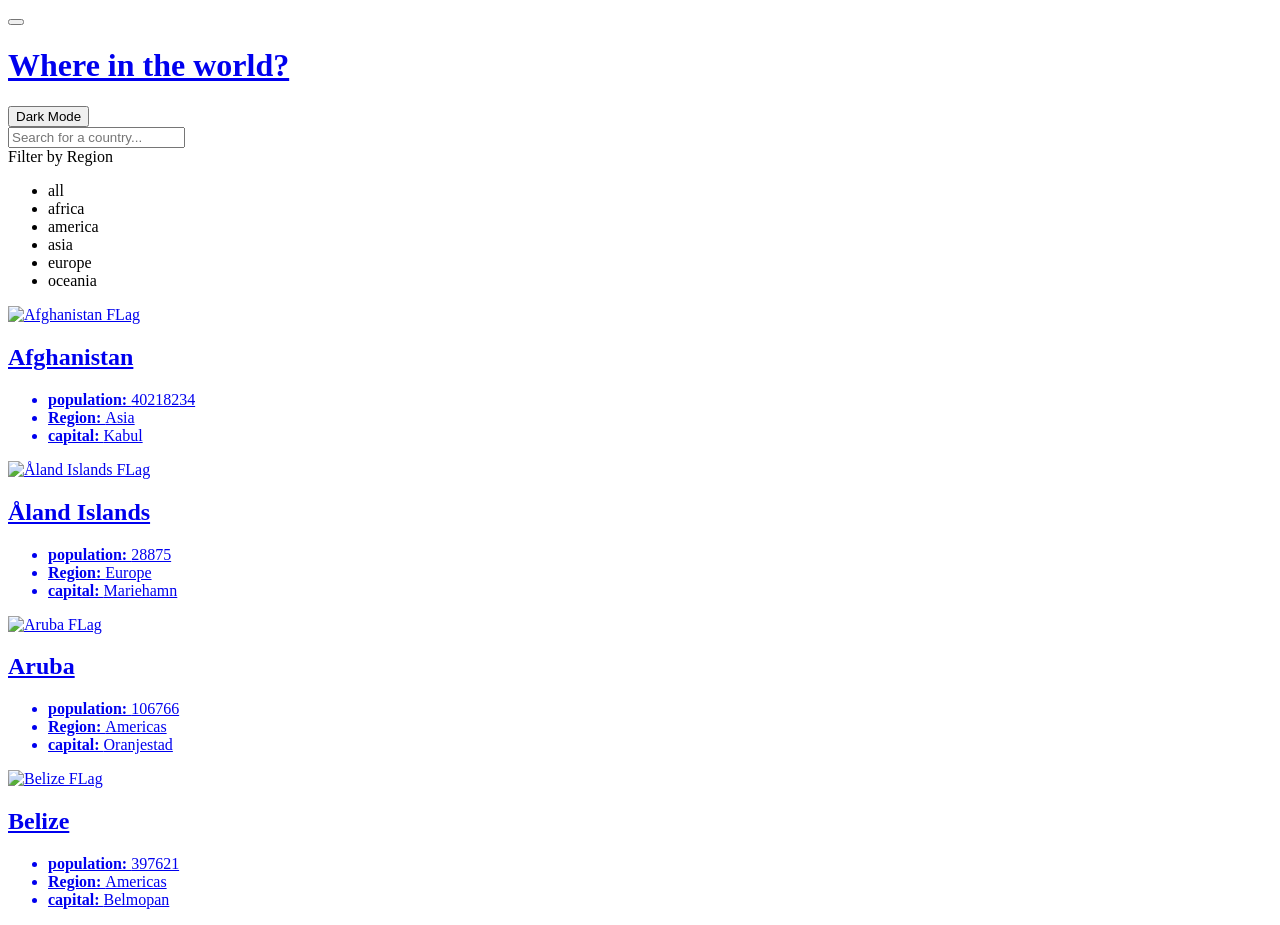
==== index.html @ 184b1a33 "init repo" ====
<!DOCTYPE html>
<html lang="en">
  <head>
    <meta charset="UTF-8" />
    <meta http-equiv="X-UA-Compatible" content="IE=edge" />
    <meta
      name="description"
      content="This is a simple project to display countries of the world with the ability to search for the country you want, be side the ability to show countries by continent."
    />
    <meta name="author" content="Mohamed Aridah" />
    <meta name="viewport" content="width=device-width, initial-scale=1.0" />
    <!-- Google Fonts -->
    <link rel="preconnect" href="https://fonts.googleapis.com" />
    <link rel="preconnect" href="https://fonts.gstatic.com" crossorigin />
    <link href="https://fonts.googleapis.com/css2?family=Nunito+Sans:wght@300;600;800&display=swap" rel="stylesheet" />
    <!-- Fontawesome Library -->
    <link rel="stylesheet" href="https://site-assets.fontawesome.com/releases/v6.0.0/css/all.css" />
    <!-- Shared CSS Styles File -->
    <link rel="stylesheet" href="./css/common.css" />
    <!-- Page Custom CSS File -->
    <link rel="stylesheet" href="./css/main.css" />
    <title>REST Countries API with color theme switcher</title>
  </head>
  <body>
    <!-- Scroll Top -->
    <button
      type="button"
      aria-label="Scroll Top Button"
      class="button scroll-top flex flex-ai-c flex-jc-c scale-effect"
    >
      <i class="fa-regular fa-chevron-up icon"></i>
    </button>
    <!-- Header -->
    <header class="header">
      <div class="container flex flex-jc-sb flex-ai-c">
        <div class="logo">
          <a href="index.html">
            <h1>Where in the world?</h1>
          </a>
        </div>
        <button type="button" aria-label="Theme Switcher Button" class="theme-toggle flex flex-jc-sb flex-ai-c">
          <i class="fa-regular fa-moon theme-icon"></i>
          <span class="theme-text">Dark Mode</span>
        </button>
      </div>
    </header>
    <!-- Filters -->

    <section class="filters">
      <div class="container">
        <div class="search-wrapper">
          <i class="fa-regular fa-magnifying-glass search-icon"></i>
          <input type="text" class="search-input" placeholder="Search for a country..." />
        </div>
        <div class="dropdown-wrapper">
          <div class="dropdown-header flex flex-jc-sb flex-ai-c">
            <span>Filter by Region</span>
            <i class="fa-regular fa-chevron-down icon"></i>
          </div>
          <div class="dropdown-body">
            <ul>
              <li data-region="all">all</li>
              <li data-region="africa">africa</li>
              <li data-region="americas">america</li>
              <li data-region="asia">asia</li>
              <li data-region="europe">europe</li>
              <li data-region="oceania">oceania</li>
            </ul>
          </div>
        </div>
      </div>
    </section>
    <!-- Countries -->
    <main class="main">
      <div class="container">
        <section class="countries-grid">
          <a href="#" class="country scale-effect" data-country-name="Afghanistan">
            <div class="country-flag">
              <img
                src="https://upload.wikimedia.org/wikipedia/commons/5/5c/Flag_of_the_Taliban.svg"
                alt="Afghanistan FLag"
              />
            </div>
            <div class="country-info">
              <h2 class="country-title">Afghanistan</h2>
              <ul class="country-brief">
                <li><strong>population: </strong>40218234</li>
                <li><strong>Region: </strong>Asia</li>
                <li><strong>capital: </strong>Kabul</li>
              </ul>
            </div>
          </a>
          <a href="#" class="country scale-effect" data-country-name="Åland Islands">
            <div class="country-flag">
              <img src="https://flagcdn.com/ax.svg" alt="Åland Islands FLag" />
            </div>
            <div class="country-info">
              <h2 class="country-title">Åland Islands</h2>
              <ul class="country-brief">
                <li><strong>population: </strong>28875</li>
                <li><strong>Region: </strong>Europe</li>
                <li><strong>capital: </strong>Mariehamn</li>
              </ul>
            </div>
          </a>
          <a href="#" class="country scale-effect" data-country-name="Aruba">
            <div class="country-flag">
              <img src="https://flagcdn.com/aw.svg" alt="Aruba FLag" />
            </div>
            <div class="country-info">
              <h2 class="country-title">Aruba</h2>
              <ul class="country-brief">
                <li><strong>population: </strong>106766</li>
                <li><strong>Region: </strong>Americas</li>
                <li><strong>capital: </strong>Oranjestad</li>
              </ul>
            </div>
          </a>
          <a href="#" class="country scale-effect" data-country-name="Belize">
            <div class="country-flag">
              <img src="https://flagcdn.com/bz.svg" alt="Belize FLag" />
            </div>
            <div class="country-info">
              <h2 class="country-title">Belize</h2>
              <ul class="country-brief">
                <li><strong>population: </strong>397621</li>
                <li><strong>Region: </strong>Americas</li>
                <li><strong>capital: </strong>Belmopan</li>
              </ul>
            </div>
          </a>
        </section>
      </div>
    </main>
  </body>
</html>
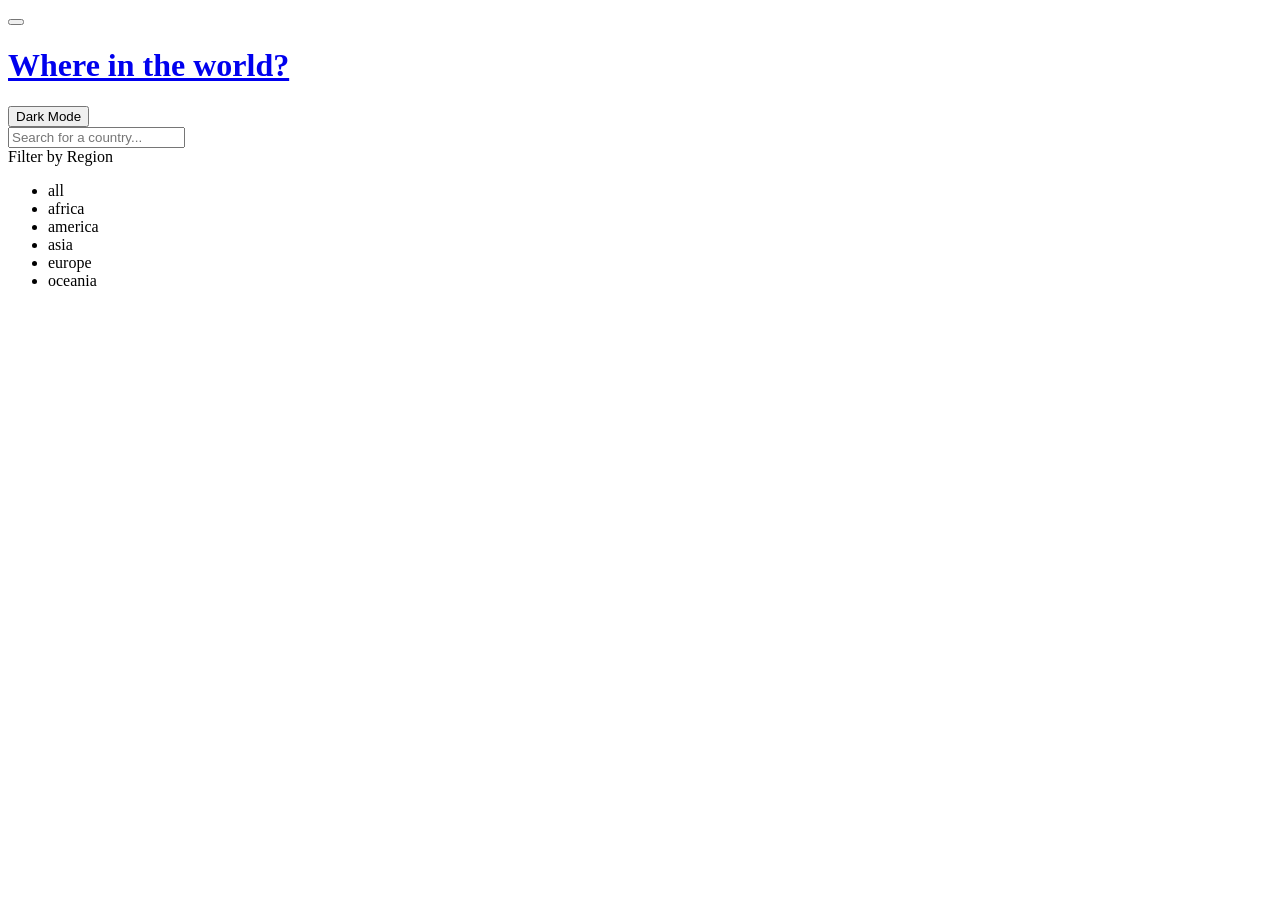
==== commit eccbe944: "Update index.html" ====
--- a/index.html
+++ b/index.html
@@ -1,33 +1,32 @@
 <!DOCTYPE html>
 <html lang="en">
-  <head>
-    <meta charset="UTF-8" />
-    <meta http-equiv="X-UA-Compatible" content="IE=edge" />
-    <meta
-      name="description"
-      content="This is a simple project to display countries of the world with the ability to search for the country you want, be side the ability to show countries by continent."
-    />
-    <meta name="author" content="Mohamed Aridah" />
-    <meta name="viewport" content="width=device-width, initial-scale=1.0" />
-    <!-- Google Fonts -->
-    <link rel="preconnect" href="https://fonts.googleapis.com" />
-    <link rel="preconnect" href="https://fonts.gstatic.com" crossorigin />
-    <link href="https://fonts.googleapis.com/css2?family=Nunito+Sans:wght@300;600;800&display=swap" rel="stylesheet" />
-    <!-- Fontawesome Library -->
-    <link rel="stylesheet" href="https://site-assets.fontawesome.com/releases/v6.0.0/css/all.css" />
-    <!-- Shared CSS Styles File -->
-    <link rel="stylesheet" href="./css/common.css" />
-    <!-- Page Custom CSS File -->
-    <link rel="stylesheet" href="./css/main.css" />
-    <title>REST Countries API with color theme switcher</title>
-  </head>
+<head>
+  <meta charset="UTF-8" />
+  <meta http-equiv="X-UA-Compatible" content="IE=edge" />
+  <meta name="description"
+        content="This is a simple project to display countries of the world with the ability to search for the country you want, be side the ability to show countries by continent." />
+  <meta name="author" content="Mohamed Aridah" />
+  <meta name="viewport" content="width=device-width, initial-scale=1.0" />
+  <!-- Google Fonts -->
+  <link rel="preconnect" href="https://fonts.googleapis.com" />
+  <link rel="preconnect" href="https://fonts.gstatic.com" crossorigin />
+  <link href="https://fonts.googleapis.com/css2?family=Nunito+Sans:wght@300;600;800&display=swap" rel="stylesheet" />
+  <!-- Fontawesome Library -->
+  <link rel="stylesheet" href="https://site-assets.fontawesome.com/releases/v6.0.0/css/all.css" />
+  <!-- Shared CSS Styles File -->
+  <link rel="stylesheet" href="./css/common.css" />
+  <!-- Page Custom CSS File -->
+  <link rel="stylesheet" href="./css/main.css" />
+  <script src="./scripts/countries-api.js"></script>
+  <script src="./scripts/all-countries.js"></script>
+  <title>REST Countries API with color theme switcher</title>
+</head>
   <body>
     <!-- Scroll Top -->
     <button
       type="button"
       aria-label="Scroll Top Button"
-      class="button scroll-top flex flex-ai-c flex-jc-c scale-effect"
-    >
+      class="button scroll-top flex flex-ai-c flex-jc-c scale-effect">
       <i class="fa-regular fa-chevron-up icon"></i>
     </button>
     <!-- Header -->
@@ -74,61 +73,6 @@
     <main class="main">
       <div class="container">
         <section class="countries-grid">
-          <a href="#" class="country scale-effect" data-country-name="Afghanistan">
-            <div class="country-flag">
-              <img
-                src="https://upload.wikimedia.org/wikipedia/commons/5/5c/Flag_of_the_Taliban.svg"
-                alt="Afghanistan FLag"
-              />
-            </div>
-            <div class="country-info">
-              <h2 class="country-title">Afghanistan</h2>
-              <ul class="country-brief">
-                <li><strong>population: </strong>40218234</li>
-                <li><strong>Region: </strong>Asia</li>
-                <li><strong>capital: </strong>Kabul</li>
-              </ul>
-            </div>
-          </a>
-          <a href="#" class="country scale-effect" data-country-name="Åland Islands">
-            <div class="country-flag">
-              <img src="https://flagcdn.com/ax.svg" alt="Åland Islands FLag" />
-            </div>
-            <div class="country-info">
-              <h2 class="country-title">Åland Islands</h2>
-              <ul class="country-brief">
-                <li><strong>population: </strong>28875</li>
-                <li><strong>Region: </strong>Europe</li>
-                <li><strong>capital: </strong>Mariehamn</li>
-              </ul>
-            </div>
-          </a>
-          <a href="#" class="country scale-effect" data-country-name="Aruba">
-            <div class="country-flag">
-              <img src="https://flagcdn.com/aw.svg" alt="Aruba FLag" />
-            </div>
-            <div class="country-info">
-              <h2 class="country-title">Aruba</h2>
-              <ul class="country-brief">
-                <li><strong>population: </strong>106766</li>
-                <li><strong>Region: </strong>Americas</li>
-                <li><strong>capital: </strong>Oranjestad</li>
-              </ul>
-            </div>
-          </a>
-          <a href="#" class="country scale-effect" data-country-name="Belize">
-            <div class="country-flag">
-              <img src="https://flagcdn.com/bz.svg" alt="Belize FLag" />
-            </div>
-            <div class="country-info">
-              <h2 class="country-title">Belize</h2>
-              <ul class="country-brief">
-                <li><strong>population: </strong>397621</li>
-                <li><strong>Region: </strong>Americas</li>
-                <li><strong>capital: </strong>Belmopan</li>
-              </ul>
-            </div>
-          </a>
         </section>
       </div>
     </main>
